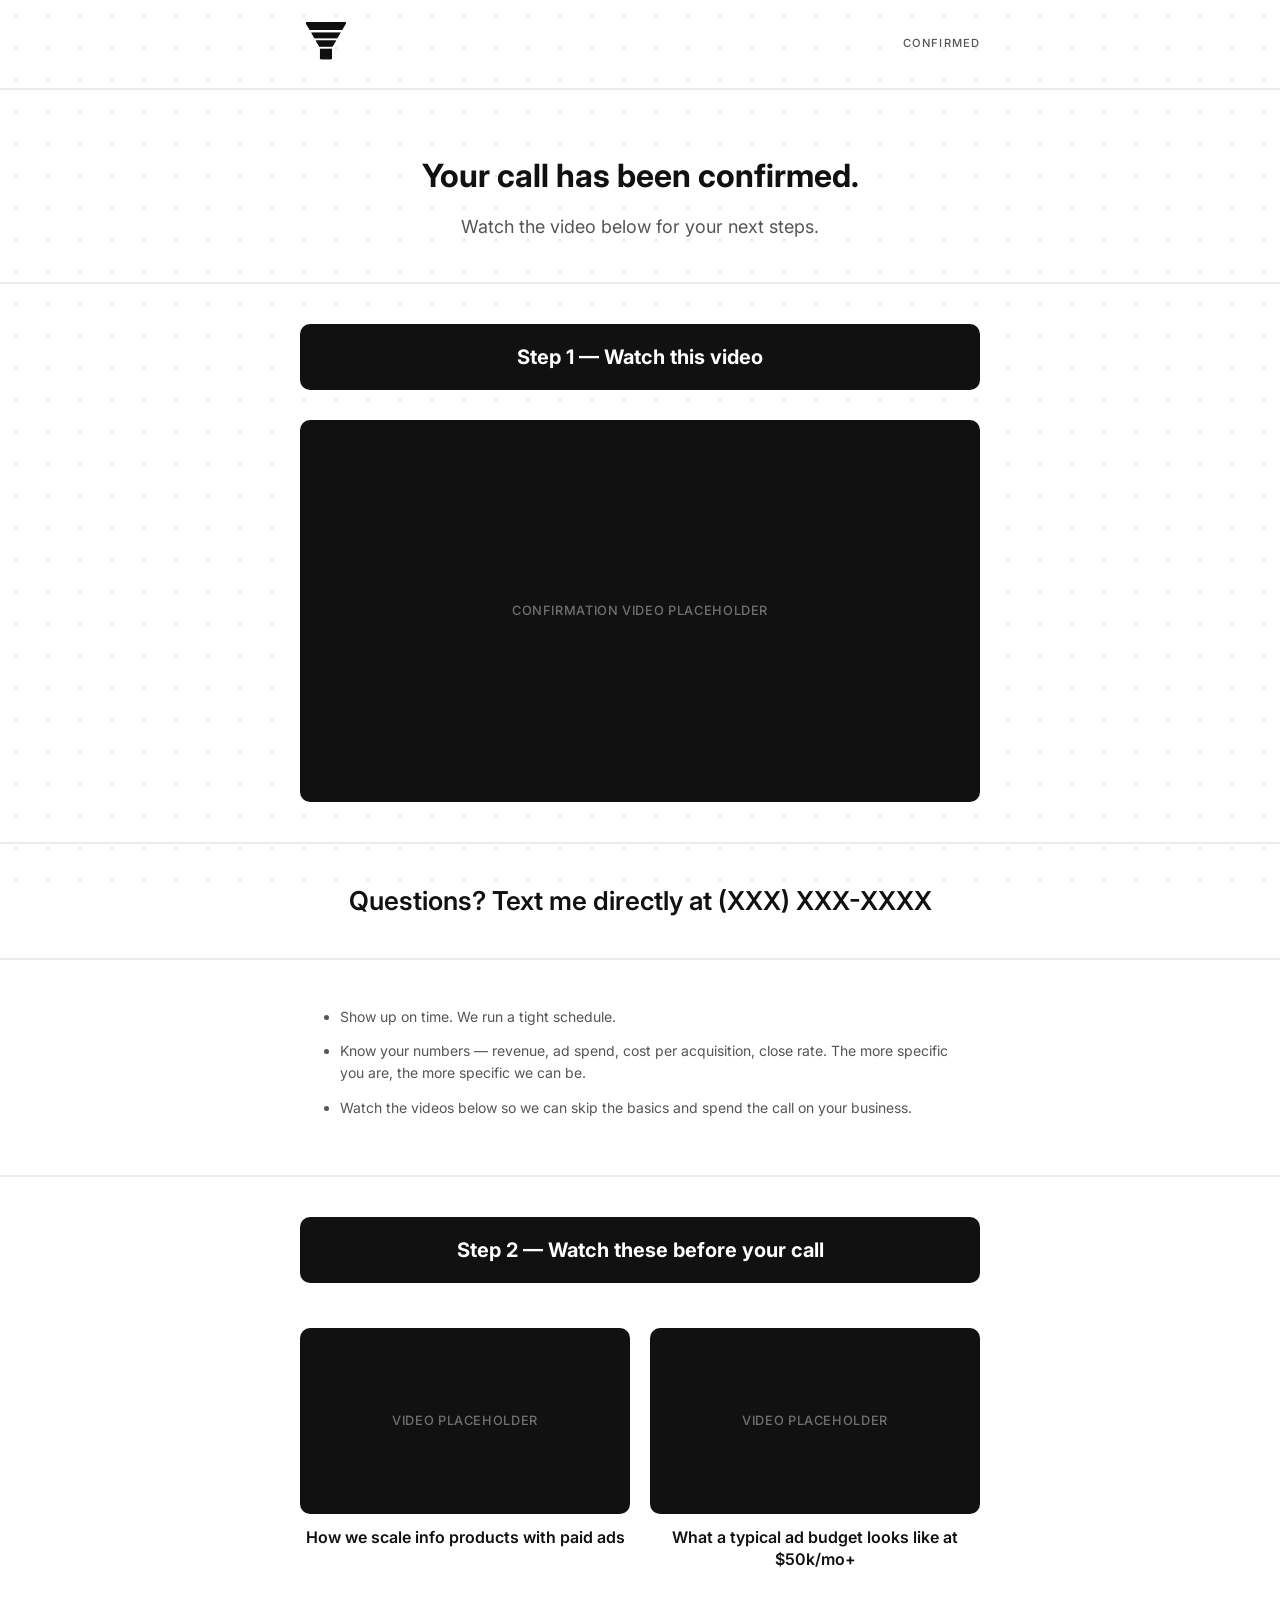
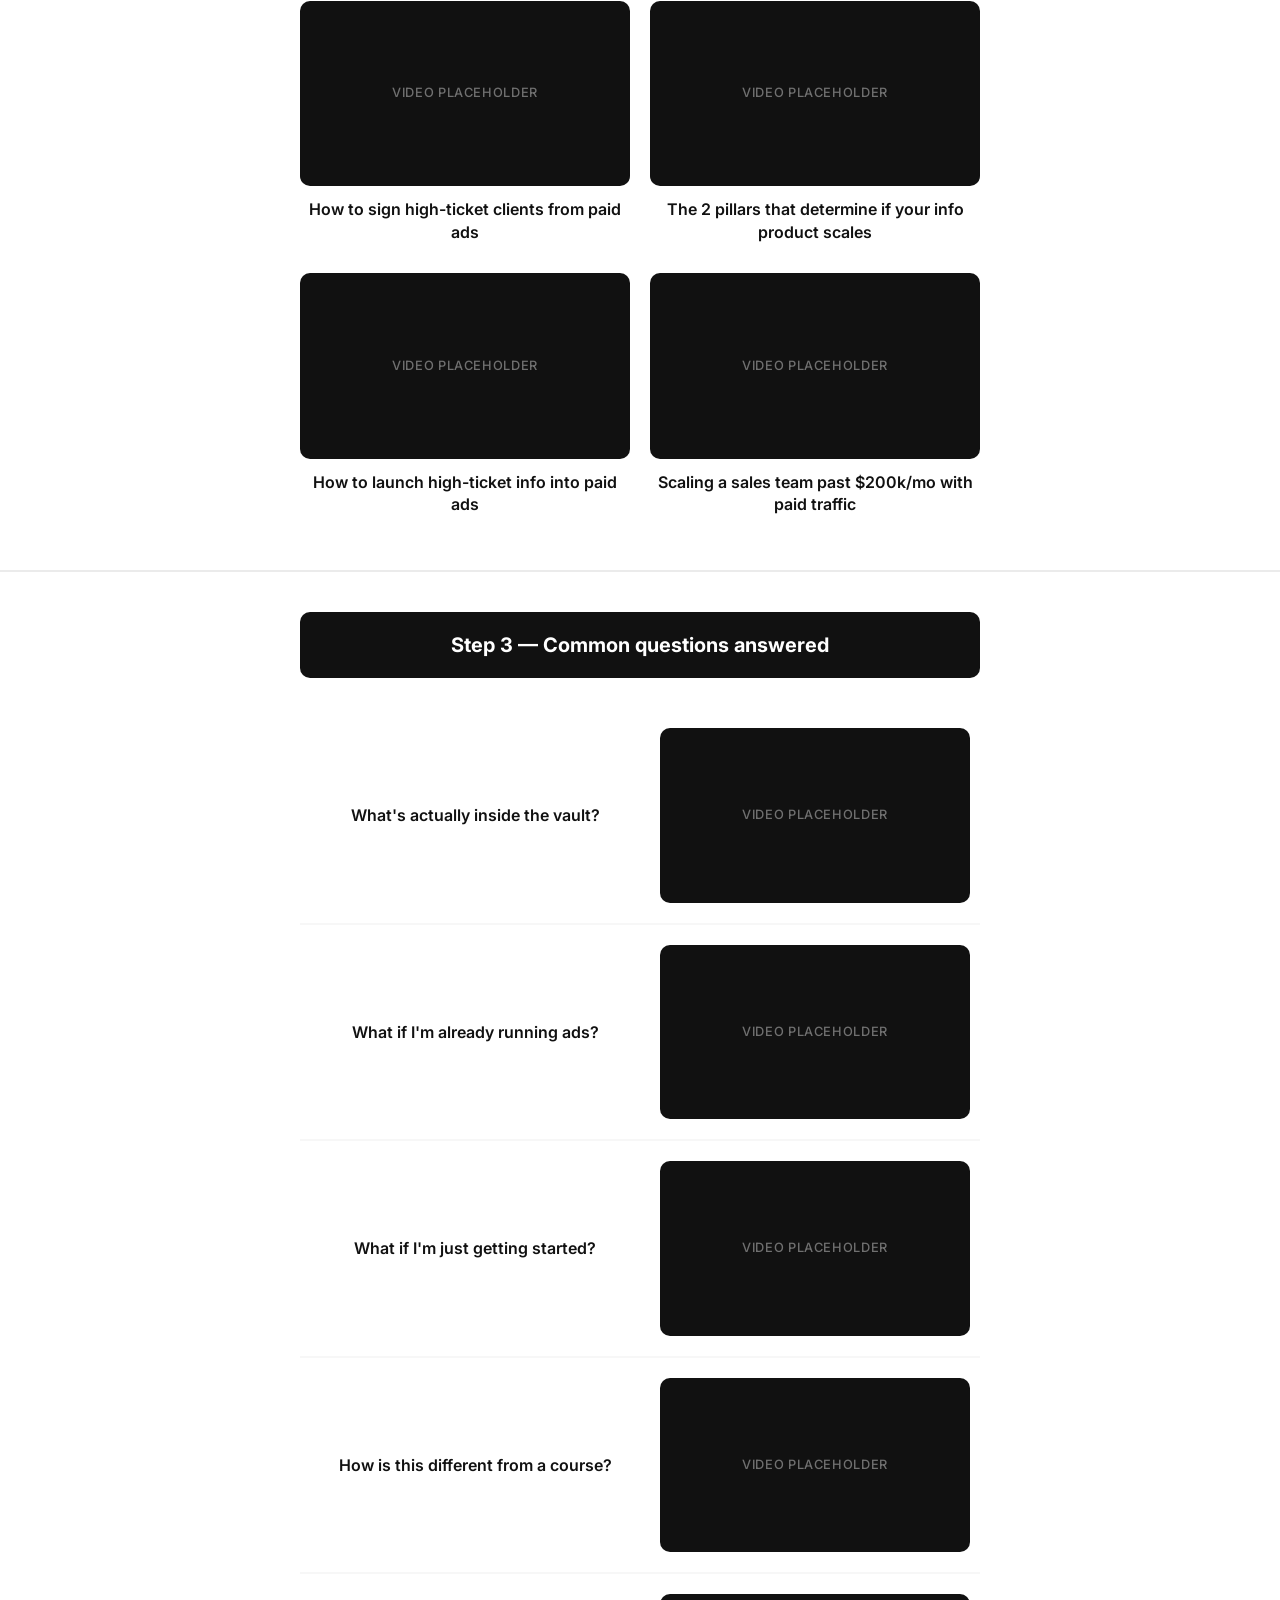
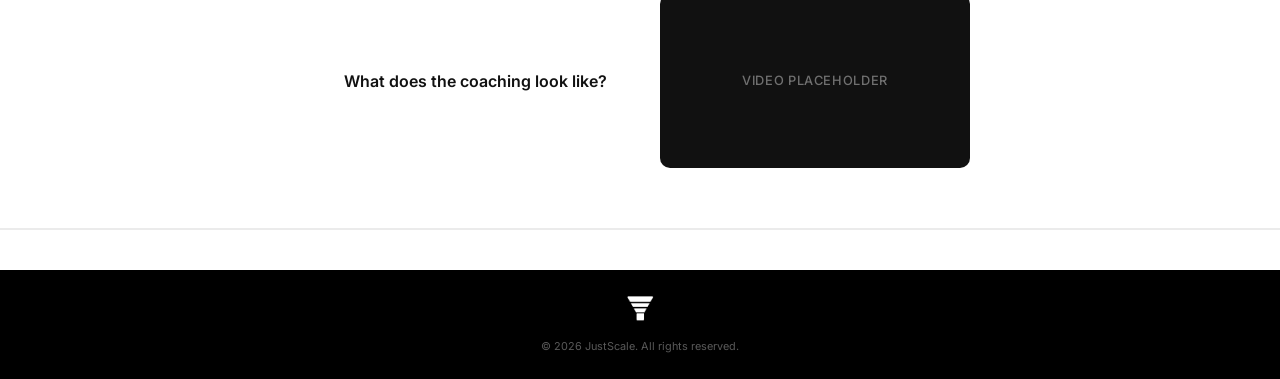
==== confirm/index.html @ f4d9784a "Rebuild confirm page: standalone CSS, dot grid inline, no shared.css conflicts Co-Authored-By: Claud" ====
<!DOCTYPE html>
<html lang="en">
<head>
    <meta charset="UTF-8">
    <meta name="viewport" content="width=device-width, initial-scale=1.0">
    <title>Call Confirmed | The Vault</title>
    <meta name="description" content="Your call has been confirmed. Complete the steps below before your session.">
    <link rel="preconnect" href="https://fonts.googleapis.com">
    <link rel="preconnect" href="https://fonts.gstatic.com" crossorigin>
    <link href="https://fonts.googleapis.com/css2?family=Inter:wght@300;400;500;600;700;800&display=swap" rel="stylesheet">
    <style>
        *, *::before, *::after { margin: 0; padding: 0; box-sizing: border-box; }
        body {
            font-family: 'Inter', sans-serif;
            background: #FFFFFF;
            color: #111111;
            line-height: 1.6;
            -webkit-font-smoothing: antialiased;
        }
        a { color: #111111; text-decoration: none; }

        /* DOT GRID — same as shared.css */
        .bg-dots {
            position: fixed;
            inset: 0;
            z-index: 0;
            pointer-events: none;
            background-image: radial-gradient(circle, rgba(0,0,0,0.12) 1.2px, transparent 1.2px);
            background-size: 32px 32px;
            opacity: 1;
        }

        .page-content { position: relative; z-index: 1; }
        .container { max-width: 720px; margin: 0 auto; padding: 0 20px; }

        /* NAV */
        .confirm-nav { padding: 18px 0; border-bottom: 2px solid rgba(0,0,0,0.08); }
        .confirm-nav .container { display: flex; align-items: center; justify-content: space-between; }
        .confirm-nav img { height: 44px; width: auto; }
        .confirm-nav .nav-label { font-size: 0.7rem; font-weight: 500; letter-spacing: 0.1em; text-transform: uppercase; color: #555555; }

        /* HERO */
        .confirm-hero {
            text-align: center;
            padding: 60px 0 40px;
            border-bottom: 2px solid rgba(0,0,0,0.08);
        }
        .confirm-hero h1 {
            font-size: clamp(24px, 5vw, 32px);
            font-weight: 700;
            margin-bottom: 12px;
        }
        .confirm-hero p {
            font-size: clamp(14px, 2.5vw, 18px);
            color: #555555;
            max-width: 600px;
            margin: 0 auto;
        }

        /* STEP HEADING */
        .step-heading {
            background: #111111;
            color: #FFFFFF;
            border-radius: 10px;
            padding: 20px;
            text-align: center;
            margin-bottom: 30px;
        }
        .step-heading h2 {
            font-size: clamp(16px, 3vw, 20px);
            font-weight: 700;
            line-height: 1.3;
            color: #FFFFFF;
        }

        /* SECTION */
        .confirm-section { padding: 40px 0; border-bottom: 2px solid rgba(0,0,0,0.08); }

        /* VIDEO PLACEHOLDER */
        .video-placeholder {
            position: relative;
            width: 100%;
            aspect-ratio: 16/9;
            background: #111;
            border-radius: 10px;
            overflow: hidden;
            display: flex;
            align-items: center;
            justify-content: center;
        }
        .video-placeholder span {
            color: rgba(255,255,255,0.4);
            font-size: 0.8rem;
            font-weight: 500;
            letter-spacing: 0.05em;
        }

        /* PHONE CTA */
        .phone-cta {
            text-align: center;
            padding: 36px 0;
            border-bottom: 2px solid rgba(0,0,0,0.08);
        }
        .phone-cta p {
            font-size: clamp(18px, 4vw, 26px);
            font-weight: 600;
        }

        /* BULLET LIST */
        .prep-list {
            list-style: disc;
            margin-left: 20px;
            padding: 0 20px 10px;
        }
        .prep-list li {
            font-size: 14px;
            color: #555555;
            padding: 6px 0;
            line-height: 1.6;
        }

        /* TWO COLUMN VIDEOS */
        .two-col {
            display: flex;
            gap: 20px;
            padding: 15px 0;
        }
        .two-col .col { flex: 1; }
        .two-col .col h3 {
            font-size: clamp(13px, 2.2vw, 16px);
            font-weight: 600;
            text-align: center;
            margin-top: 12px;
            line-height: 1.4;
        }

        /* FAQ ROW */
        .faq-row {
            display: flex;
            align-items: center;
            padding: 20px 0;
            border-bottom: 2px solid rgba(0,0,0,0.03);
        }
        .faq-row:last-child { border-bottom: none; }
        .faq-row .faq-title { flex: 1; padding: 0 20px; }
        .faq-row .faq-title h3 {
            font-size: clamp(13px, 2.2vw, 16px);
            font-weight: 600;
            line-height: 1.4;
            text-align: center;
        }
        .faq-row .faq-video { flex: 1; padding: 0 10px; }

        /* FOOTER */
        .confirm-footer {
            background: #000000;
            padding: 24px 0;
            text-align: center;
            margin-top: 40px;
        }
        .confirm-footer img { height: 28px; width: auto; margin-bottom: 8px; }
        .confirm-footer p { font-size: 0.68rem; color: rgba(255,255,255,0.35); }

        @media (max-width: 768px) {
            .faq-row { flex-direction: column; }
            .faq-row .faq-title { margin-bottom: 12px; padding: 0; }
            .faq-row .faq-video { padding: 0; width: 100%; }
        }
        @media (max-width: 600px) {
            .container { padding: 0 16px; }
            .confirm-hero { padding: 40px 0 30px; }
            .confirm-section { padding: 32px 0; }
            .two-col { flex-direction: column; }
            .two-col .col { margin-bottom: 24px; }
        }
    </style>
</head>
<body>

<div class="bg-dots"></div>
<div class="page-content">

    <nav class="confirm-nav">
        <div class="container">
            <a href="../"><img src="../logo.png" alt="JustScale"></a>
            <span class="nav-label">Confirmed</span>
        </div>
    </nav>

    <div class="confirm-hero">
        <div class="container">
            <h1>Your call has been confirmed.</h1>
            <p>Watch the video below for your next steps.</p>
        </div>
    </div>

    <div class="confirm-section">
        <div class="container">
            <div class="step-heading">
                <h2>Step 1 — Watch this video</h2>
            </div>
            <div class="video-placeholder">
                <span>CONFIRMATION VIDEO PLACEHOLDER</span>
            </div>
        </div>
    </div>

    <div class="phone-cta">
        <div class="container">
            <p>Questions? Text me directly at <a href="tel:+1XXXXXXXXXX">(XXX) XXX-XXXX</a></p>
        </div>
    </div>

    <div class="confirm-section">
        <div class="container">
            <ul class="prep-list">
                <li>Show up on time. We run a tight schedule.</li>
                <li>Know your numbers — revenue, ad spend, cost per acquisition, close rate. The more specific you are, the more specific we can be.</li>
                <li>Watch the videos below so we can skip the basics and spend the call on your business.</li>
            </ul>
        </div>
    </div>

    <div class="confirm-section">
        <div class="container">
            <div class="step-heading">
                <h2>Step 2 — Watch these before your call</h2>
            </div>

            <div class="two-col">
                <div class="col">
                    <div class="video-placeholder"><span>VIDEO PLACEHOLDER</span></div>
                    <h3>How we scale info products with paid ads</h3>
                </div>
                <div class="col">
                    <div class="video-placeholder"><span>VIDEO PLACEHOLDER</span></div>
                    <h3>What a typical ad budget looks like at $50k/mo+</h3>
                </div>
            </div>

            <div class="two-col">
                <div class="col">
                    <div class="video-placeholder"><span>VIDEO PLACEHOLDER</span></div>
                    <h3>How to sign high-ticket clients from paid ads</h3>
                </div>
                <div class="col">
                    <div class="video-placeholder"><span>VIDEO PLACEHOLDER</span></div>
                    <h3>The 2 pillars that determine if your info product scales</h3>
                </div>
            </div>

            <div class="two-col">
                <div class="col">
                    <div class="video-placeholder"><span>VIDEO PLACEHOLDER</span></div>
                    <h3>How to launch high-ticket info into paid ads</h3>
                </div>
                <div class="col">
                    <div class="video-placeholder"><span>VIDEO PLACEHOLDER</span></div>
                    <h3>Scaling a sales team past $200k/mo with paid traffic</h3>
                </div>
            </div>
        </div>
    </div>

    <div class="confirm-section">
        <div class="container">
            <div class="step-heading">
                <h2>Step 3 — Common questions answered</h2>
            </div>

            <div class="faq-row">
                <div class="faq-title"><h3>What's actually inside the vault?</h3></div>
                <div class="faq-video">
                    <div class="video-placeholder"><span>VIDEO PLACEHOLDER</span></div>
                </div>
            </div>

            <div class="faq-row">
                <div class="faq-title"><h3>What if I'm already running ads?</h3></div>
                <div class="faq-video">
                    <div class="video-placeholder"><span>VIDEO PLACEHOLDER</span></div>
                </div>
            </div>

            <div class="faq-row">
                <div class="faq-title"><h3>What if I'm just getting started?</h3></div>
                <div class="faq-video">
                    <div class="video-placeholder"><span>VIDEO PLACEHOLDER</span></div>
                </div>
            </div>

            <div class="faq-row">
                <div class="faq-title"><h3>How is this different from a course?</h3></div>
                <div class="faq-video">
                    <div class="video-placeholder"><span>VIDEO PLACEHOLDER</span></div>
                </div>
            </div>

            <div class="faq-row">
                <div class="faq-title"><h3>What does the coaching look like?</h3></div>
                <div class="faq-video">
                    <div class="video-placeholder"><span>VIDEO PLACEHOLDER</span></div>
                </div>
            </div>

        </div>
    </div>

    <div class="confirm-footer">
        <img src="../logo-white.png" alt="JustScale">
        <p>&copy; 2026 JustScale. All rights reserved.</p>
    </div>

</div>

</body>
</html>
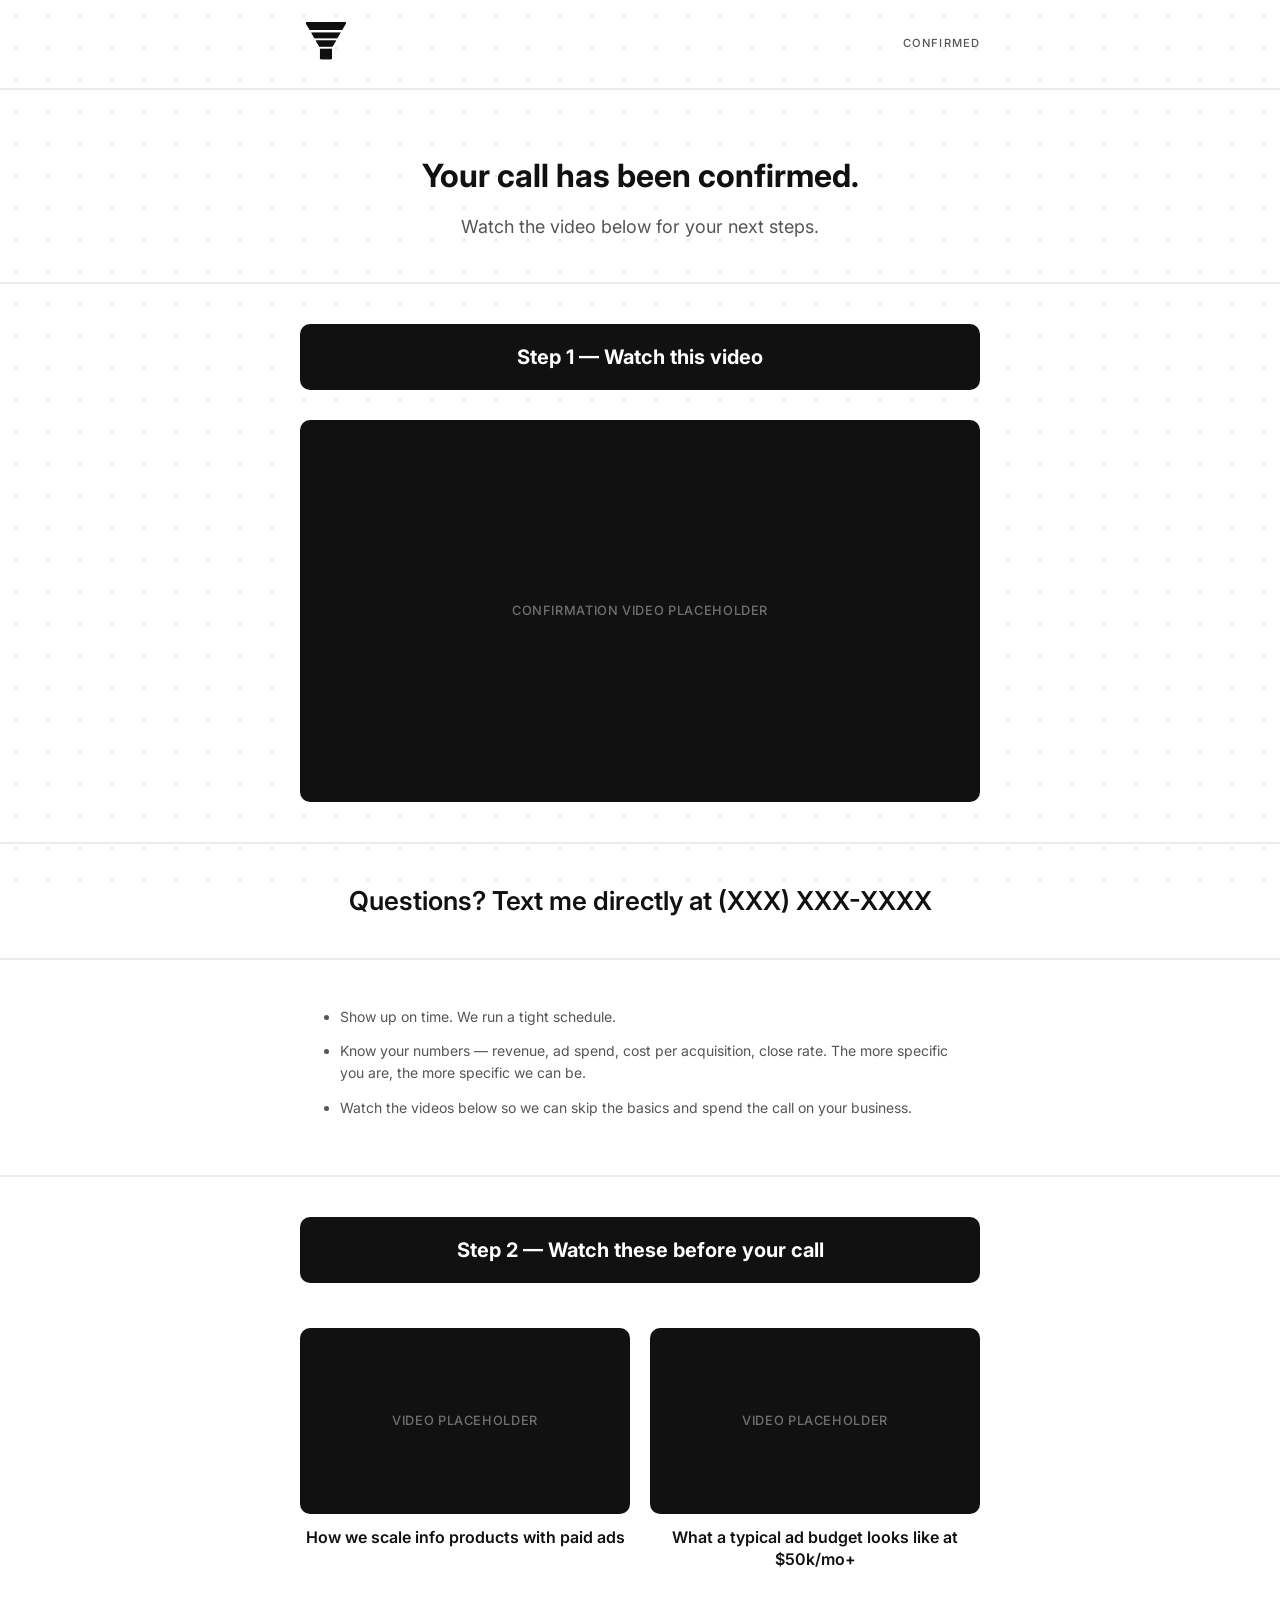
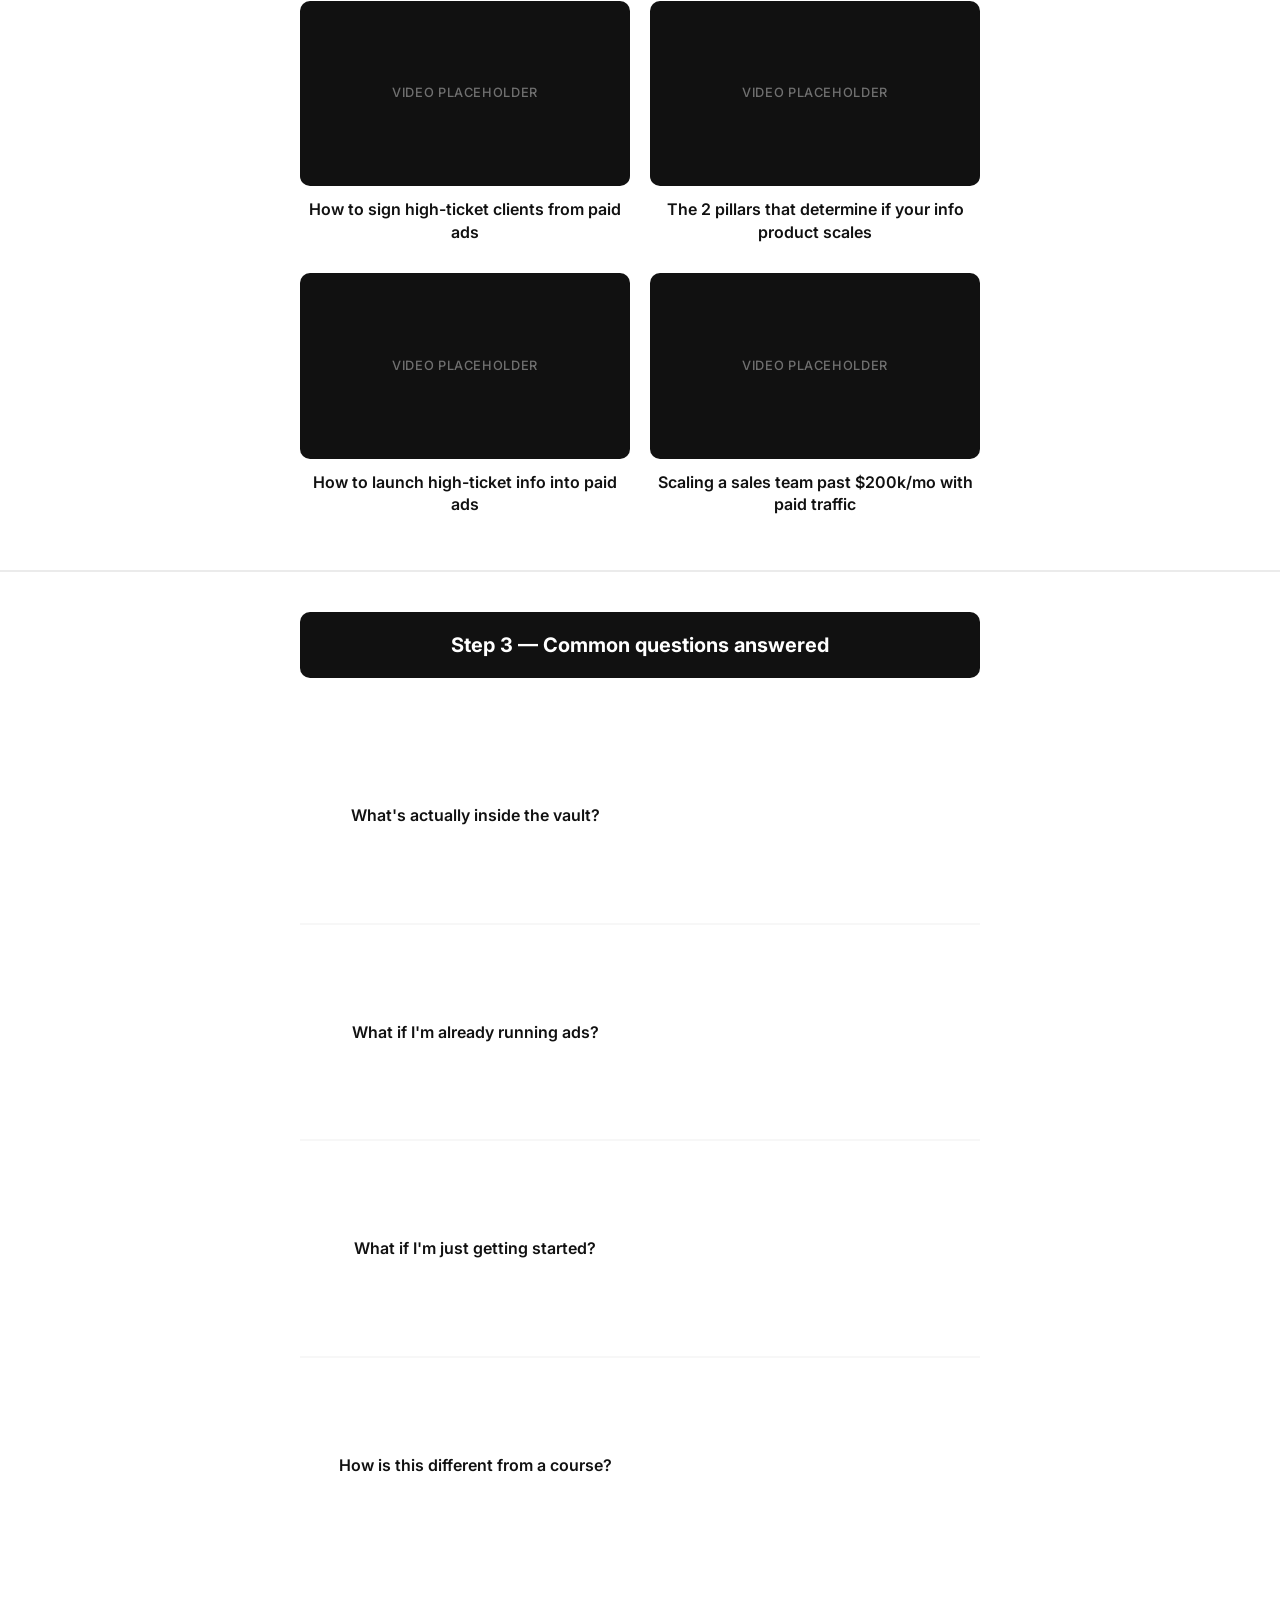
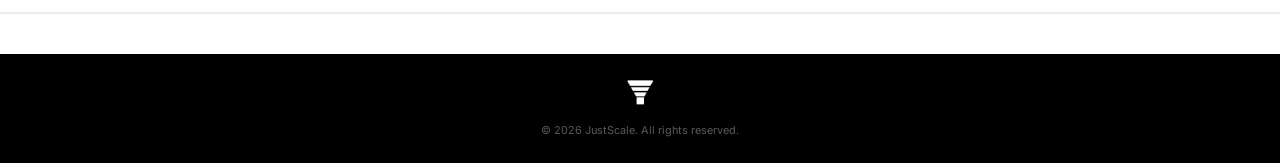
==== commit 59cf5bb1: "Embed Wistia VSLs: main Vault VSL + 4 confirm page FAQ videos Co-Authored-By: Claude Opus 4.6 (1M co" ====
--- a/confirm/index.html
+++ b/confirm/index.html
@@ -271,35 +271,40 @@
             <div class="faq-row">
                 <div class="faq-title"><h3>What's actually inside the vault?</h3></div>
                 <div class="faq-video">
-                    <div class="video-placeholder"><span>VIDEO PLACEHOLDER</span></div>
+                    <script src="https://fast.wistia.com/player.js" async></script>
+                    <script src="https://fast.wistia.com/embed/6dvu83asyw.js" async type="module"></script>
+                    <style>wistia-player[media-id='6dvu83asyw']:not(:defined) { background: center / contain no-repeat url('https://fast.wistia.com/embed/medias/6dvu83asyw/swatch'); display: block; filter: blur(5px); padding-top:56.25%; }</style>
+                    <wistia-player media-id="6dvu83asyw" aspect="1.7777777777777777"></wistia-player>
                 </div>
             </div>
 
             <div class="faq-row">
                 <div class="faq-title"><h3>What if I'm already running ads?</h3></div>
                 <div class="faq-video">
-                    <div class="video-placeholder"><span>VIDEO PLACEHOLDER</span></div>
+                    <script src="https://fast.wistia.com/player.js" async></script>
+                    <script src="https://fast.wistia.com/embed/iuivr4zgzi.js" async type="module"></script>
+                    <style>wistia-player[media-id='iuivr4zgzi']:not(:defined) { background: center / contain no-repeat url('https://fast.wistia.com/embed/medias/iuivr4zgzi/swatch'); display: block; filter: blur(5px); padding-top:56.25%; }</style>
+                    <wistia-player media-id="iuivr4zgzi" aspect="1.7777777777777777"></wistia-player>
                 </div>
             </div>
 
             <div class="faq-row">
                 <div class="faq-title"><h3>What if I'm just getting started?</h3></div>
                 <div class="faq-video">
-                    <div class="video-placeholder"><span>VIDEO PLACEHOLDER</span></div>
+                    <script src="https://fast.wistia.com/player.js" async></script>
+                    <script src="https://fast.wistia.com/embed/ecm53vi3m6.js" async type="module"></script>
+                    <style>wistia-player[media-id='ecm53vi3m6']:not(:defined) { background: center / contain no-repeat url('https://fast.wistia.com/embed/medias/ecm53vi3m6/swatch'); display: block; filter: blur(5px); padding-top:56.25%; }</style>
+                    <wistia-player media-id="ecm53vi3m6" aspect="1.7777777777777777"></wistia-player>
                 </div>
             </div>
 
             <div class="faq-row">
                 <div class="faq-title"><h3>How is this different from a course?</h3></div>
                 <div class="faq-video">
-                    <div class="video-placeholder"><span>VIDEO PLACEHOLDER</span></div>
-                </div>
-            </div>
-
-            <div class="faq-row">
-                <div class="faq-title"><h3>What does the coaching look like?</h3></div>
-                <div class="faq-video">
-                    <div class="video-placeholder"><span>VIDEO PLACEHOLDER</span></div>
+                    <script src="https://fast.wistia.com/player.js" async></script>
+                    <script src="https://fast.wistia.com/embed/ck4u14peu3.js" async type="module"></script>
+                    <style>wistia-player[media-id='ck4u14peu3']:not(:defined) { background: center / contain no-repeat url('https://fast.wistia.com/embed/medias/ck4u14peu3/swatch'); display: block; filter: blur(5px); padding-top:56.25%; }</style>
+                    <wistia-player media-id="ck4u14peu3" aspect="1.7777777777777777"></wistia-player>
                 </div>
             </div>
 
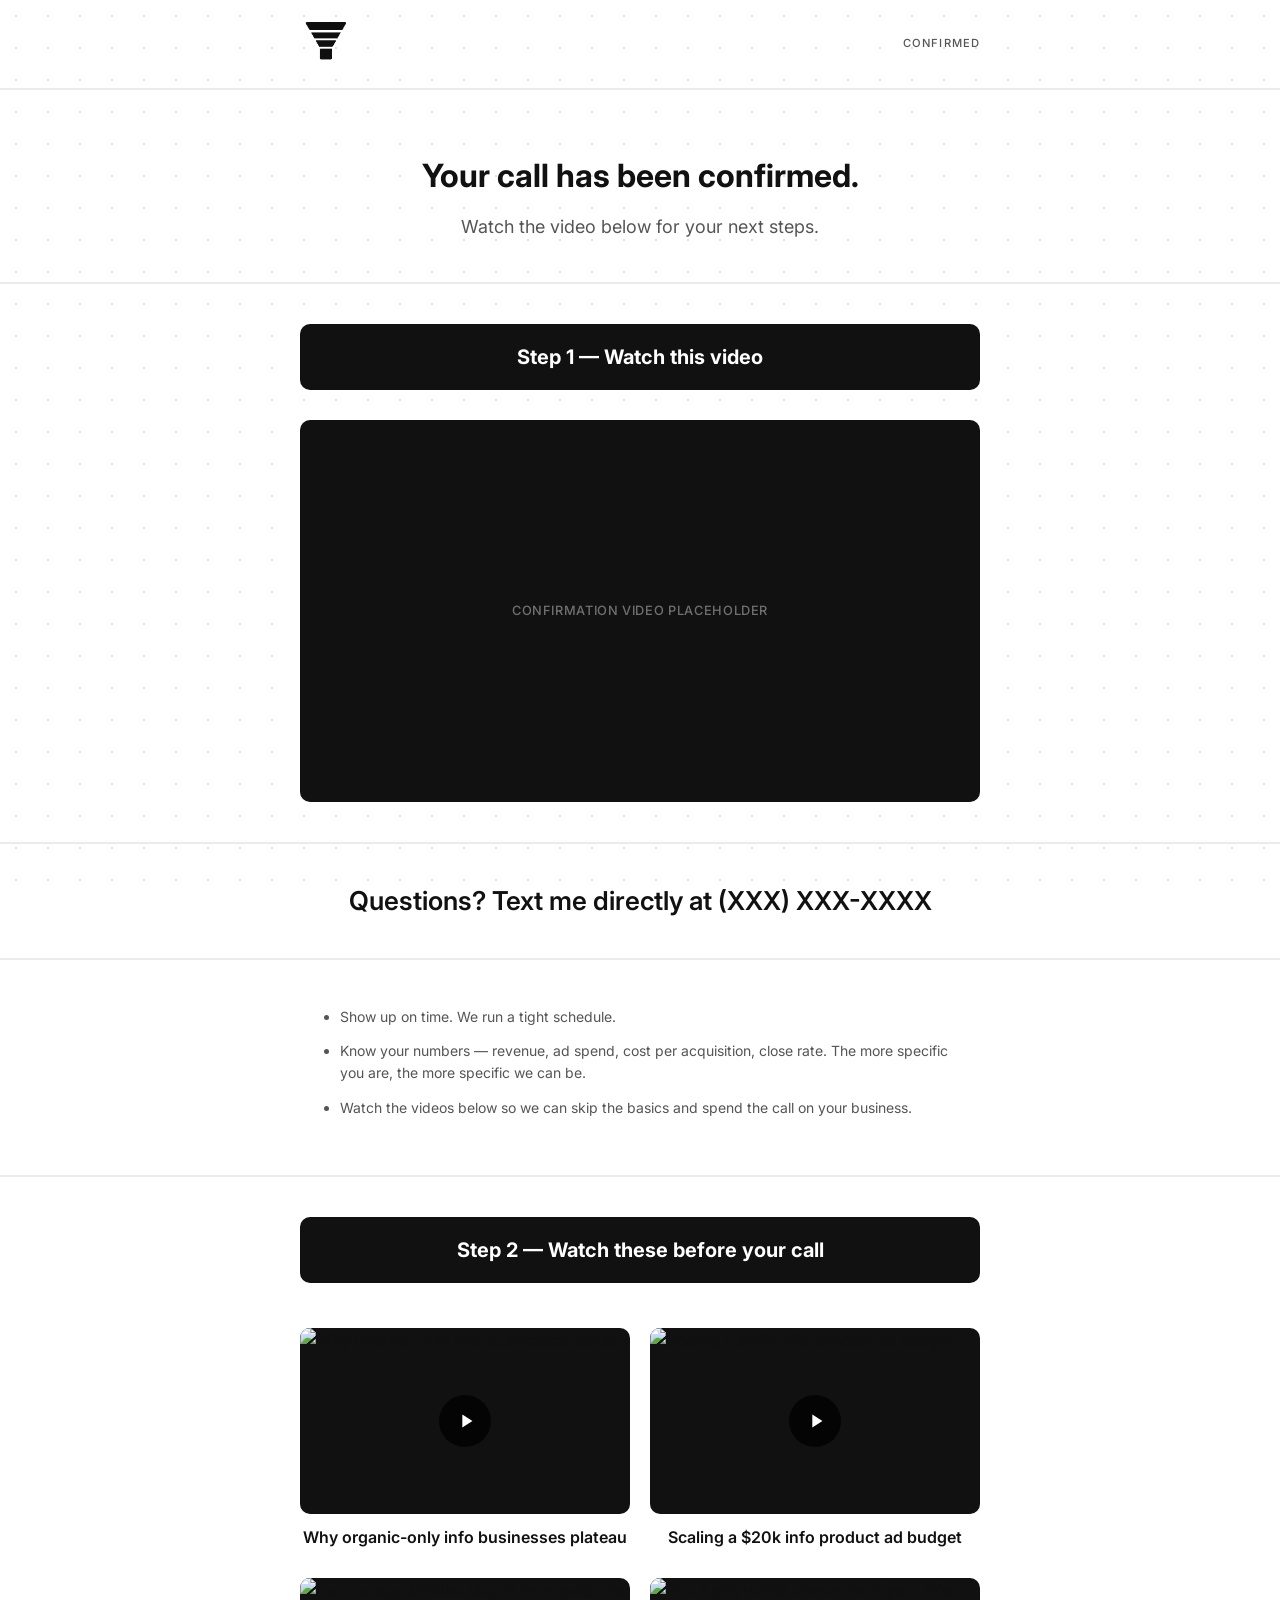
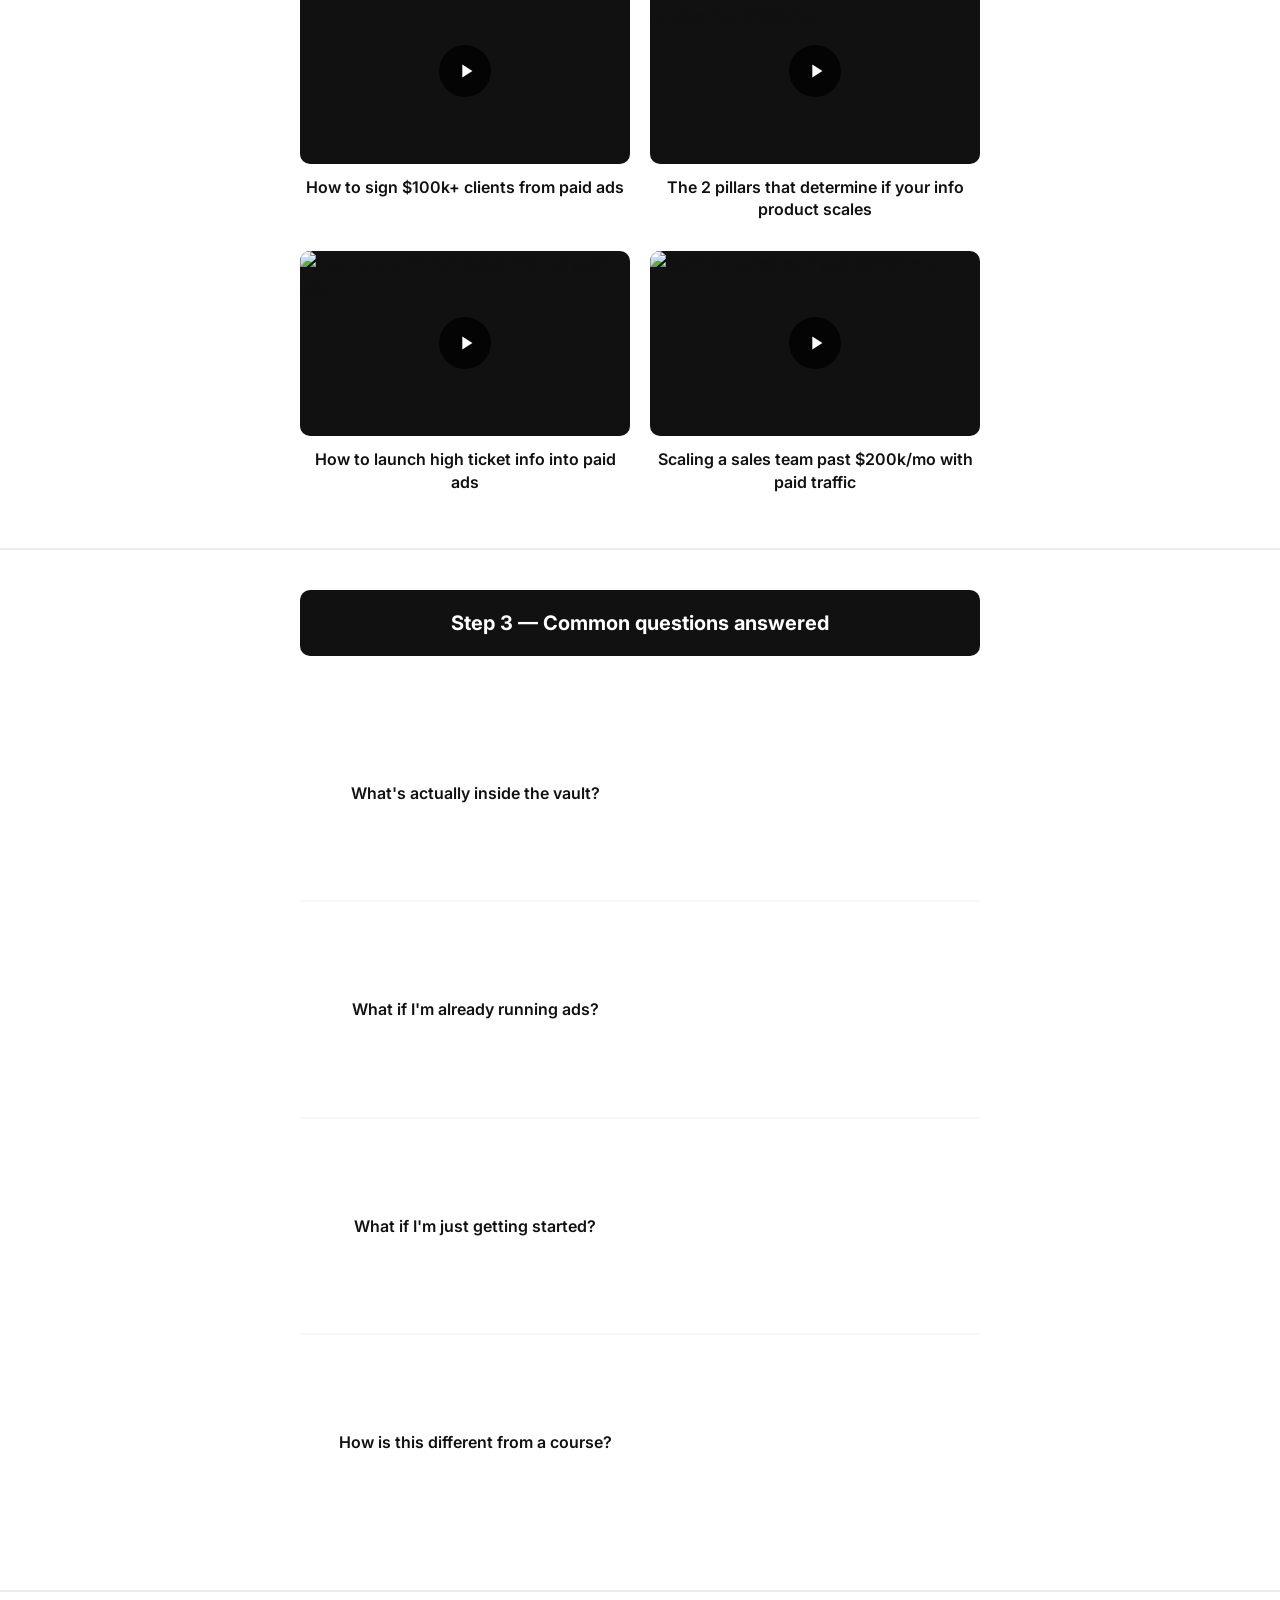
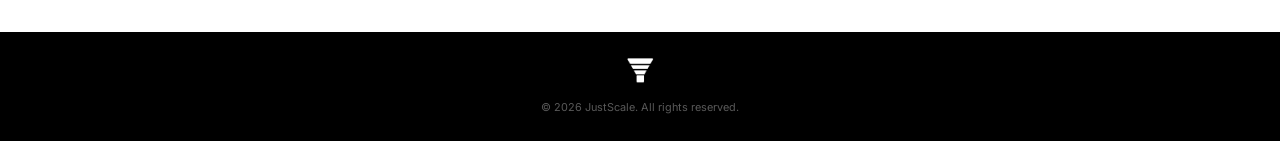
==== commit 63552865: "Link YouTube videos to Step 2 breakout section with thumbnails Co-Authored-By: Claude Opus 4.6 (1M c" ====
--- a/confirm/index.html
+++ b/confirm/index.html
@@ -126,6 +126,40 @@
             padding: 15px 0;
         }
         .two-col .col { flex: 1; }
+        .yt-link { text-decoration: none; color: inherit; display: block; }
+        .yt-link .yt-thumb {
+            position: relative;
+            width: 100%;
+            aspect-ratio: 16/9;
+            border-radius: 10px;
+            overflow: hidden;
+            background: #111;
+            transition: transform 0.2s;
+        }
+        .yt-link:hover .yt-thumb { transform: translateY(-2px); }
+        .yt-link .yt-thumb img {
+            width: 100%;
+            height: 100%;
+            object-fit: cover;
+            display: block;
+        }
+        .yt-link .yt-thumb .yt-play {
+            position: absolute;
+            top: 50%; left: 50%;
+            transform: translate(-50%, -50%);
+            width: 52px; height: 52px;
+            background: rgba(0,0,0,0.75);
+            border-radius: 50%;
+            display: flex;
+            align-items: center;
+            justify-content: center;
+            transition: background 0.2s;
+        }
+        .yt-link:hover .yt-thumb .yt-play { background: rgba(0,0,0,0.9); }
+        .yt-link .yt-thumb .yt-play svg {
+            width: 22px; height: 22px;
+            margin-left: 2px;
+        }
         .two-col .col h3 {
             font-size: clamp(13px, 2.2vw, 16px);
             font-weight: 600;
@@ -228,36 +262,36 @@
             </div>
 
             <div class="two-col">
-                <div class="col">
-                    <div class="video-placeholder"><span>VIDEO PLACEHOLDER</span></div>
-                    <h3>How we scale info products with paid ads</h3>
-                </div>
-                <div class="col">
-                    <div class="video-placeholder"><span>VIDEO PLACEHOLDER</span></div>
-                    <h3>What a typical ad budget looks like at $50k/mo+</h3>
-                </div>
+                <a class="col yt-link" href="https://www.youtube.com/watch?v=KcMIIO9O5HM" target="_blank" rel="noopener">
+                    <div class="yt-thumb"><img src="https://i.ytimg.com/vi/KcMIIO9O5HM/hqdefault.jpg" alt="Why organic-only info businesses plateau" loading="lazy"><div class="yt-play"><svg viewBox="0 0 24 24" fill="#fff"><polygon points="8,5 19,12 8,19"/></svg></div></div>
+                    <h3>Why organic-only info businesses plateau</h3>
+                </a>
+                <a class="col yt-link" href="https://www.youtube.com/watch?v=O6GwzHxYfo8" target="_blank" rel="noopener">
+                    <div class="yt-thumb"><img src="https://i.ytimg.com/vi/O6GwzHxYfo8/hqdefault.jpg" alt="Scaling a $20k info product ad budget" loading="lazy"><div class="yt-play"><svg viewBox="0 0 24 24" fill="#fff"><polygon points="8,5 19,12 8,19"/></svg></div></div>
+                    <h3>Scaling a $20k info product ad budget</h3>
+                </a>
             </div>
 
             <div class="two-col">
-                <div class="col">
-                    <div class="video-placeholder"><span>VIDEO PLACEHOLDER</span></div>
-                    <h3>How to sign high-ticket clients from paid ads</h3>
-                </div>
-                <div class="col">
-                    <div class="video-placeholder"><span>VIDEO PLACEHOLDER</span></div>
+                <a class="col yt-link" href="https://www.youtube.com/watch?v=5igCd2sZAu8" target="_blank" rel="noopener">
+                    <div class="yt-thumb"><img src="https://i.ytimg.com/vi/5igCd2sZAu8/hqdefault.jpg" alt="How to sign $100k+ clients from paid ads" loading="lazy"><div class="yt-play"><svg viewBox="0 0 24 24" fill="#fff"><polygon points="8,5 19,12 8,19"/></svg></div></div>
+                    <h3>How to sign $100k+ clients from paid ads</h3>
+                </a>
+                <a class="col yt-link" href="https://www.youtube.com/watch?v=vrX498T-oSY" target="_blank" rel="noopener">
+                    <div class="yt-thumb"><img src="https://i.ytimg.com/vi/vrX498T-oSY/hqdefault.jpg" alt="The 2 pillars that determine if your info product hits $100k/mo" loading="lazy"><div class="yt-play"><svg viewBox="0 0 24 24" fill="#fff"><polygon points="8,5 19,12 8,19"/></svg></div></div>
                     <h3>The 2 pillars that determine if your info product scales</h3>
-                </div>
+                </a>
             </div>
 
             <div class="two-col">
-                <div class="col">
-                    <div class="video-placeholder"><span>VIDEO PLACEHOLDER</span></div>
-                    <h3>How to launch high-ticket info into paid ads</h3>
-                </div>
-                <div class="col">
-                    <div class="video-placeholder"><span>VIDEO PLACEHOLDER</span></div>
+                <a class="col yt-link" href="https://www.youtube.com/watch?v=QDNbnA-Visw" target="_blank" rel="noopener">
+                    <div class="yt-thumb"><img src="https://i.ytimg.com/vi/QDNbnA-Visw/hqdefault.jpg" alt="How to launch high ticket info into paid ads" loading="lazy"><div class="yt-play"><svg viewBox="0 0 24 24" fill="#fff"><polygon points="8,5 19,12 8,19"/></svg></div></div>
+                    <h3>How to launch high ticket info into paid ads</h3>
+                </a>
+                <a class="col yt-link" href="https://www.youtube.com/watch?v=DfXvF69p3wc" target="_blank" rel="noopener">
+                    <div class="yt-thumb"><img src="https://i.ytimg.com/vi/DfXvF69p3wc/hqdefault.jpg" alt="Scaling a sales team past $200k/mo" loading="lazy"><div class="yt-play"><svg viewBox="0 0 24 24" fill="#fff"><polygon points="8,5 19,12 8,19"/></svg></div></div>
                     <h3>Scaling a sales team past $200k/mo with paid traffic</h3>
-                </div>
+                </a>
             </div>
         </div>
     </div>
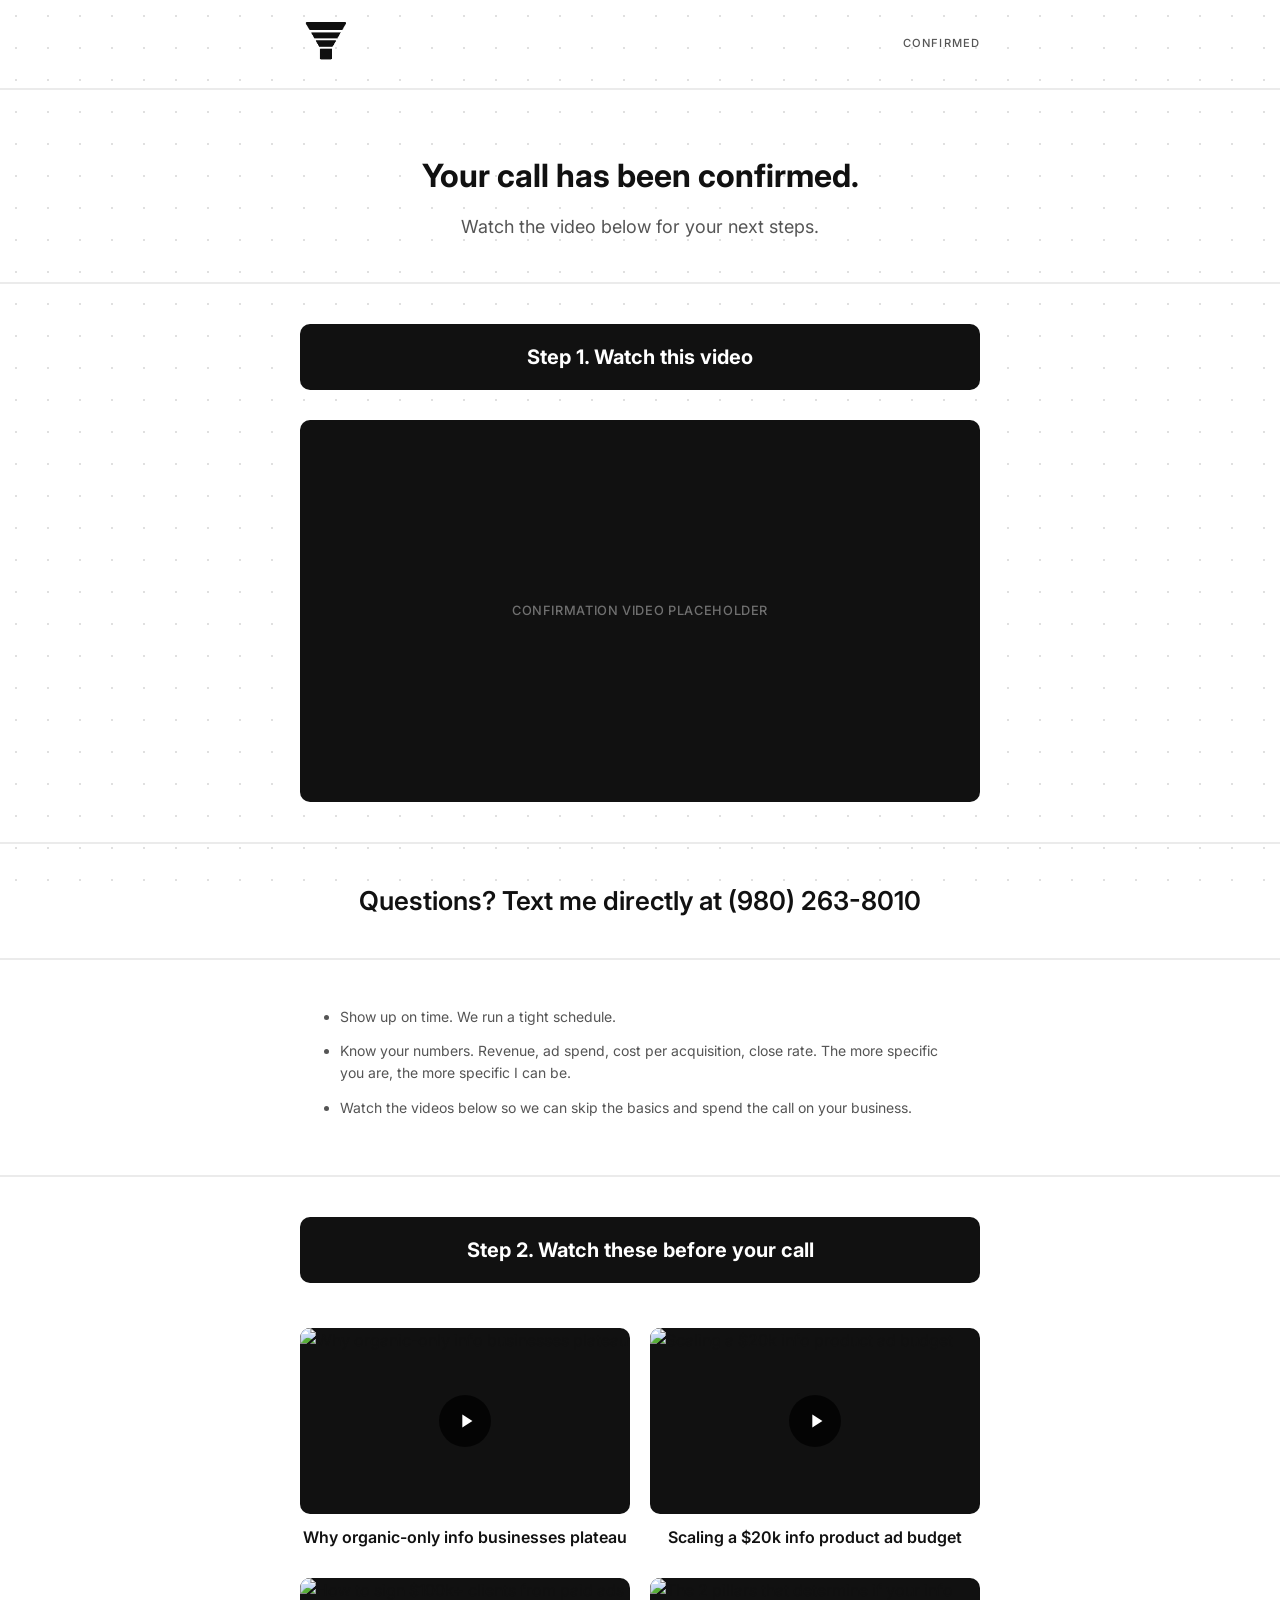
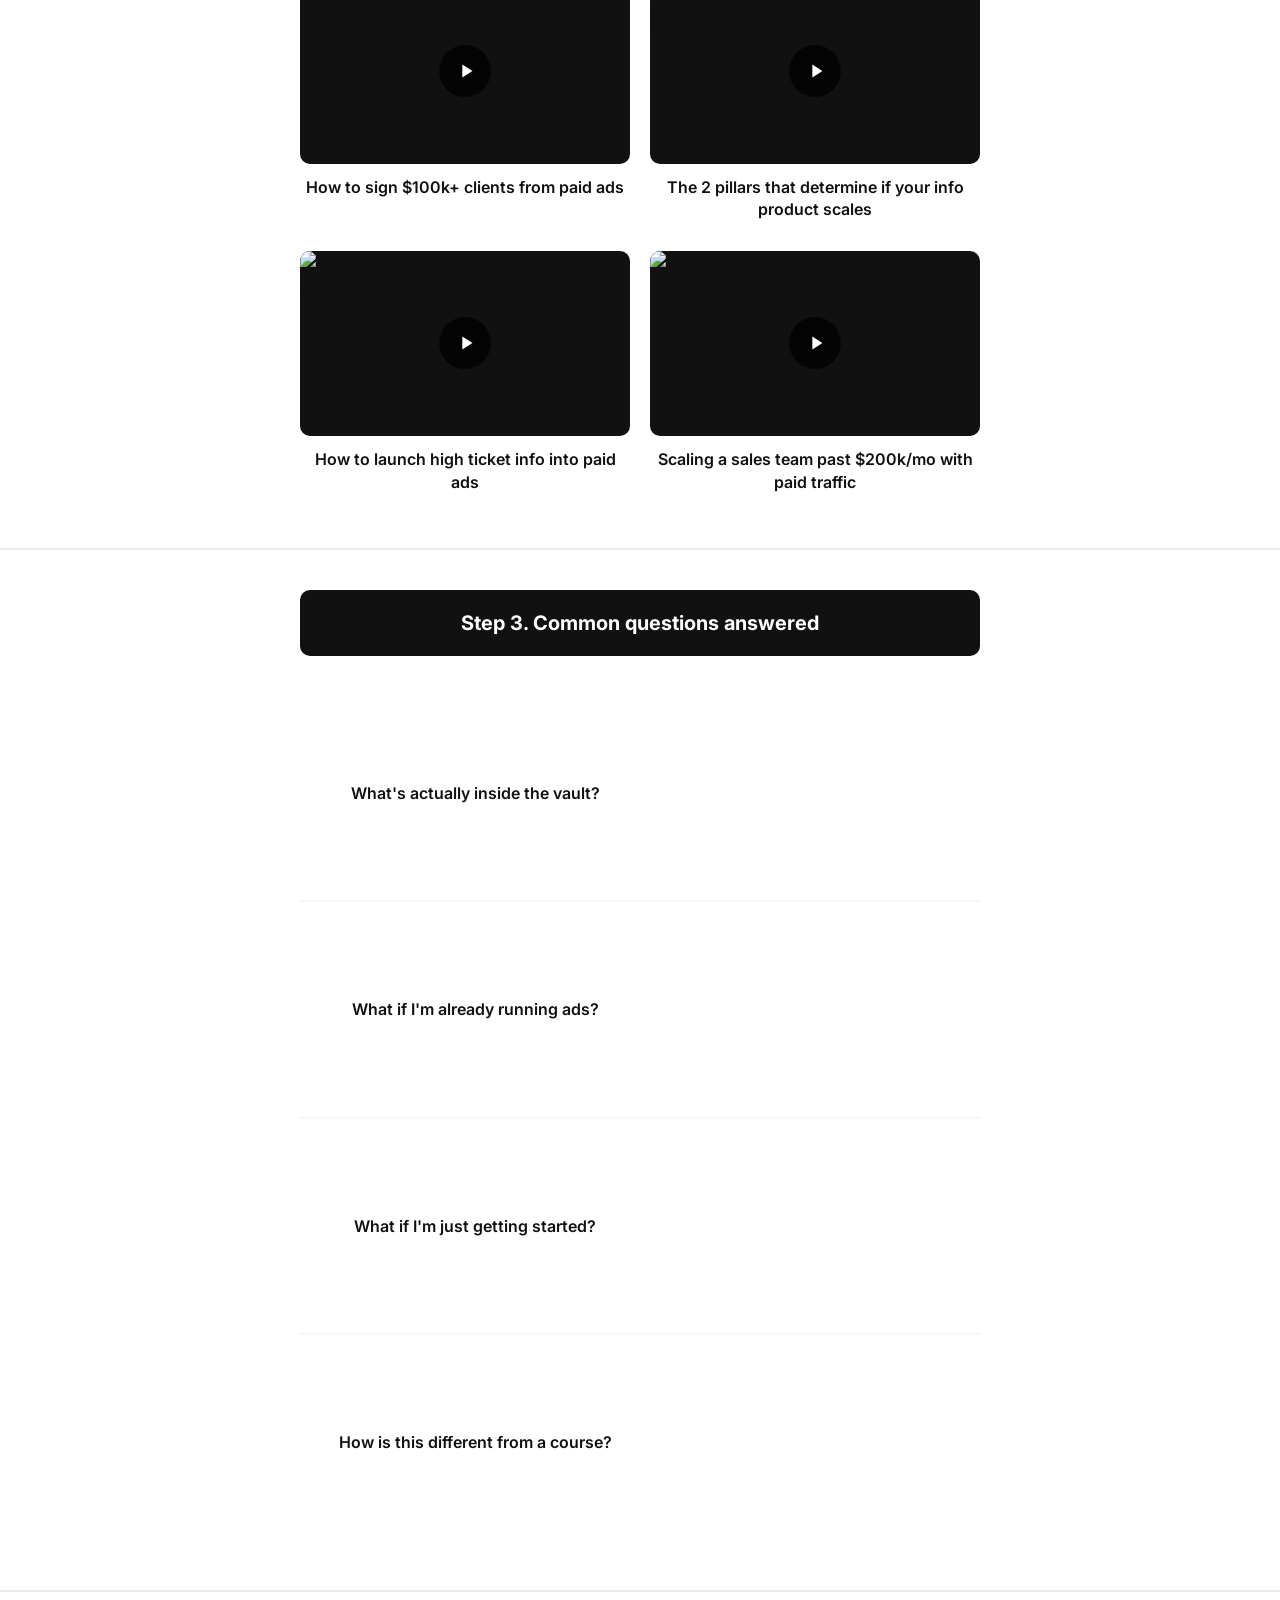
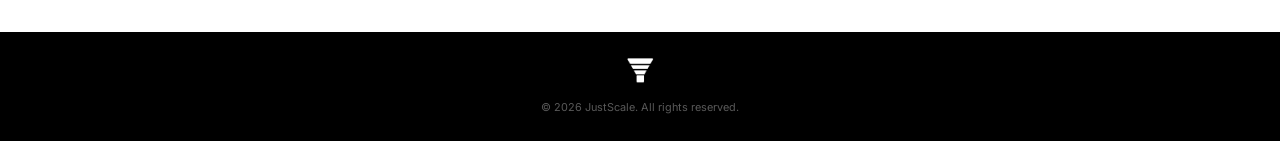
==== commit dc925f79: "Remove em dashes, add phone number to confirm page Co-Authored-By: Claude Opus 4.6 (1M context) <nor" ====
--- a/confirm/index.html
+++ b/confirm/index.html
@@ -231,7 +231,7 @@
     <div class="confirm-section">
         <div class="container">
             <div class="step-heading">
-                <h2>Step 1 — Watch this video</h2>
+                <h2>Step 1. Watch this video</h2>
             </div>
             <div class="video-placeholder">
                 <span>CONFIRMATION VIDEO PLACEHOLDER</span>
@@ -241,7 +241,7 @@
 
     <div class="phone-cta">
         <div class="container">
-            <p>Questions? Text me directly at <a href="tel:+1XXXXXXXXXX">(XXX) XXX-XXXX</a></p>
+            <p>Questions? Text me directly at <a href="tel:9802638010">(980) 263-8010</a></p>
         </div>
     </div>
 
@@ -249,7 +249,7 @@
         <div class="container">
             <ul class="prep-list">
                 <li>Show up on time. We run a tight schedule.</li>
-                <li>Know your numbers — revenue, ad spend, cost per acquisition, close rate. The more specific you are, the more specific we can be.</li>
+                <li>Know your numbers. Revenue, ad spend, cost per acquisition, close rate. The more specific you are, the more specific I can be.</li>
                 <li>Watch the videos below so we can skip the basics and spend the call on your business.</li>
             </ul>
         </div>
@@ -258,7 +258,7 @@
     <div class="confirm-section">
         <div class="container">
             <div class="step-heading">
-                <h2>Step 2 — Watch these before your call</h2>
+                <h2>Step 2. Watch these before your call</h2>
             </div>
 
             <div class="two-col">
@@ -299,7 +299,7 @@
     <div class="confirm-section">
         <div class="container">
             <div class="step-heading">
-                <h2>Step 3 — Common questions answered</h2>
+                <h2>Step 3. Common questions answered</h2>
             </div>
 
             <div class="faq-row">
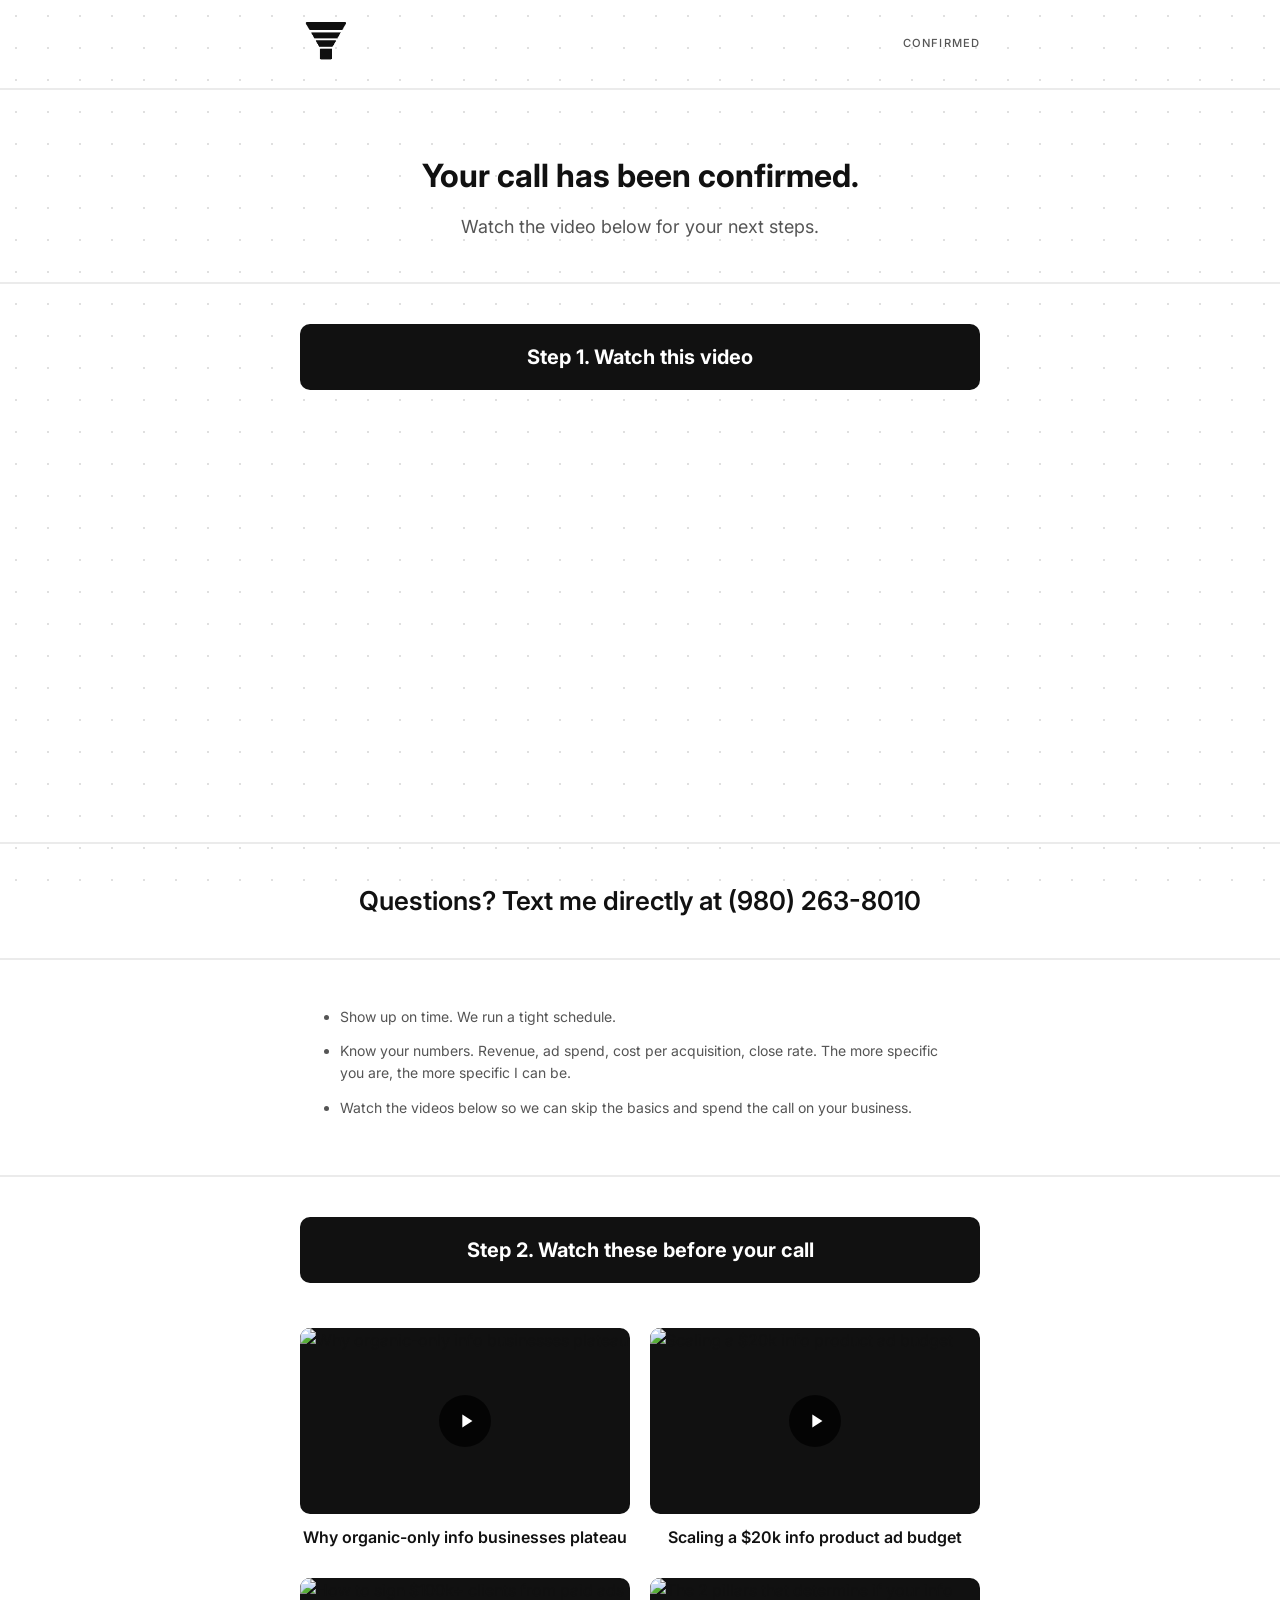
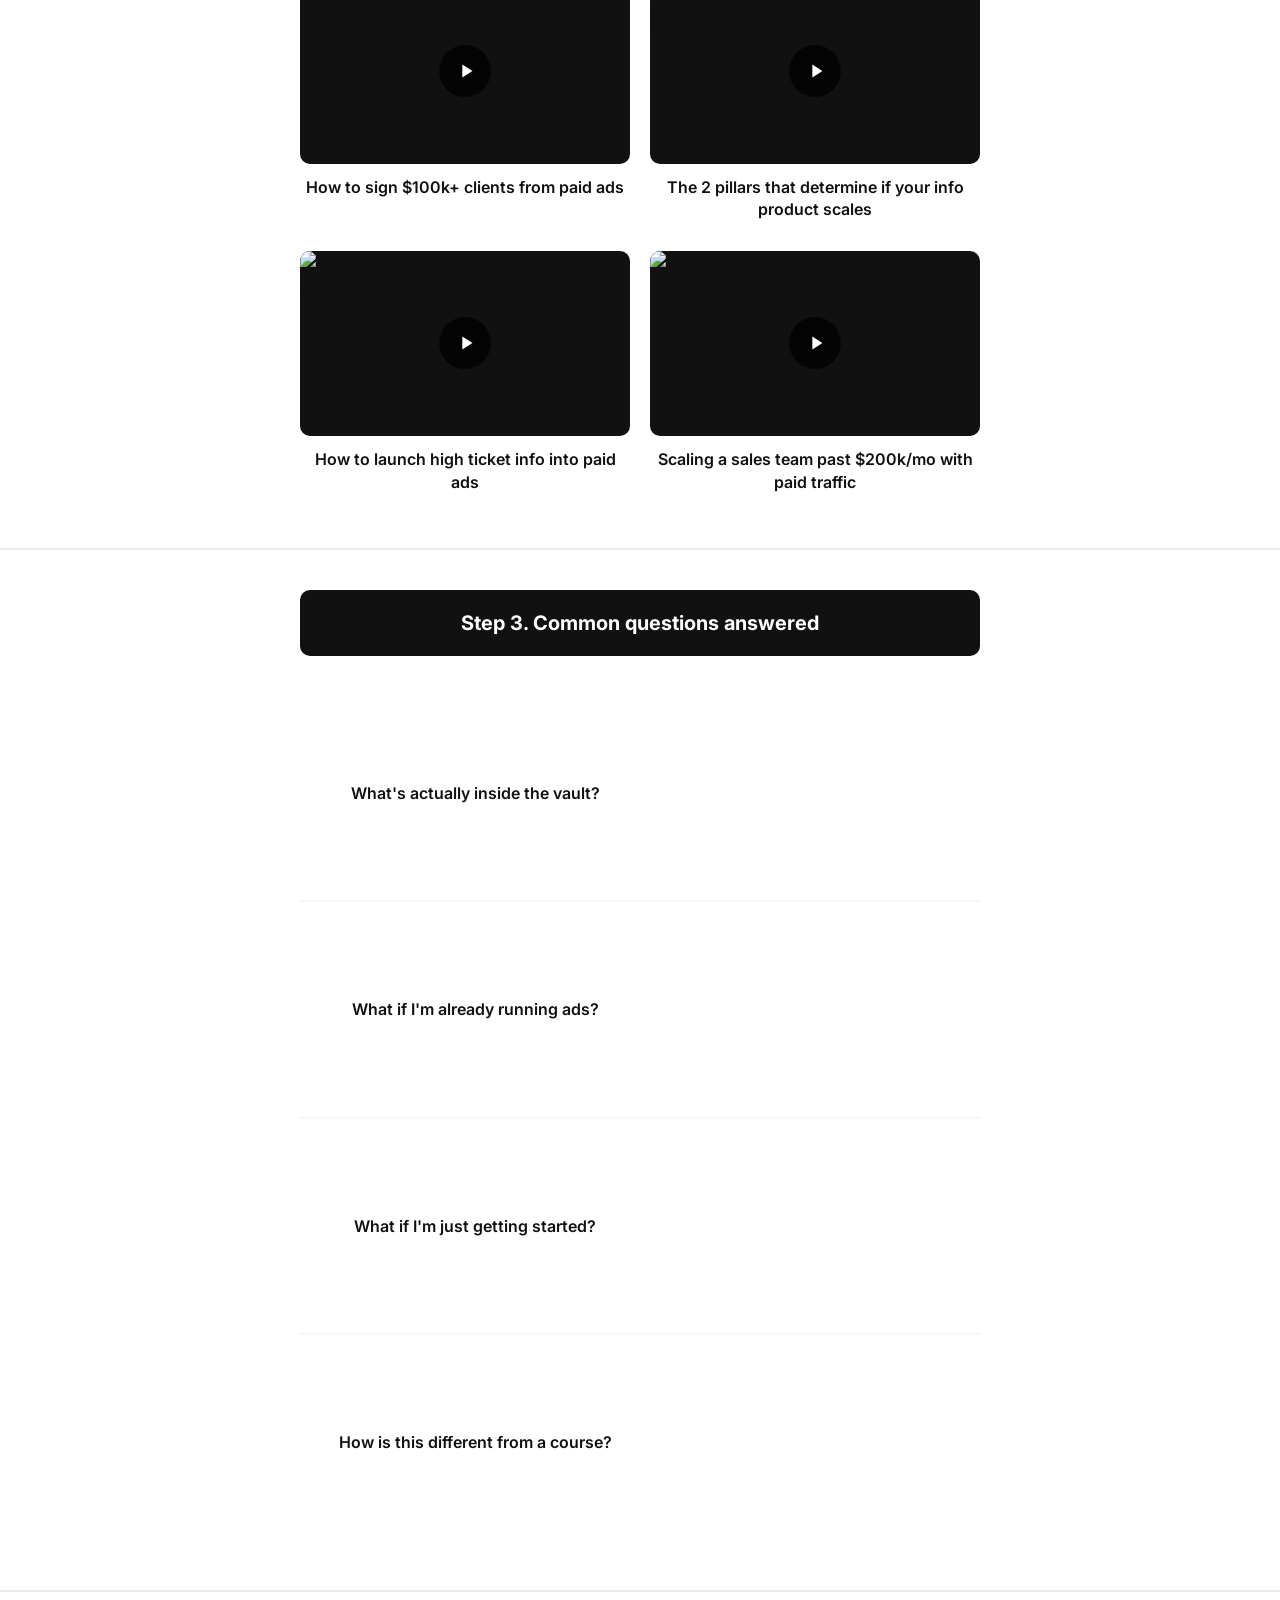
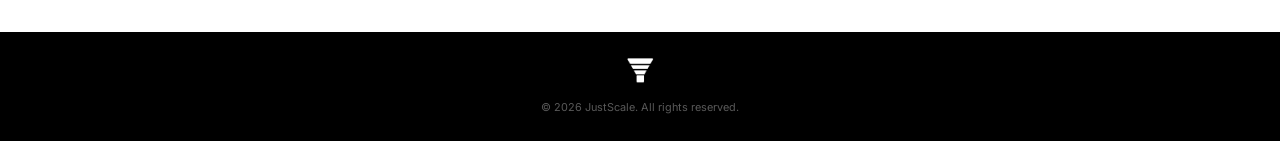
==== commit 0fd588d4: "Embed main Wistia confirmation video on vault confirm page Co-Authored-By: Claude Opus 4.6 (1M conte" ====
--- a/confirm/index.html
+++ b/confirm/index.html
@@ -233,8 +233,11 @@
             <div class="step-heading">
                 <h2>Step 1. Watch this video</h2>
             </div>
-            <div class="video-placeholder">
-                <span>CONFIRMATION VIDEO PLACEHOLDER</span>
+            <div style="position: relative; width: 100%; border-radius: 10px; overflow: hidden;">
+                <script src="https://fast.wistia.com/player.js" async></script>
+                <script src="https://fast.wistia.com/embed/nzsqwh8adt.js" async type="module"></script>
+                <style>wistia-player[media-id='nzsqwh8adt']:not(:defined) { background: center / contain no-repeat url('https://fast.wistia.com/embed/medias/nzsqwh8adt/swatch'); display: block; filter: blur(5px); padding-top:56.25%; }</style>
+                <wistia-player media-id="nzsqwh8adt" aspect="1.7777777777777777"></wistia-player>
             </div>
         </div>
     </div>
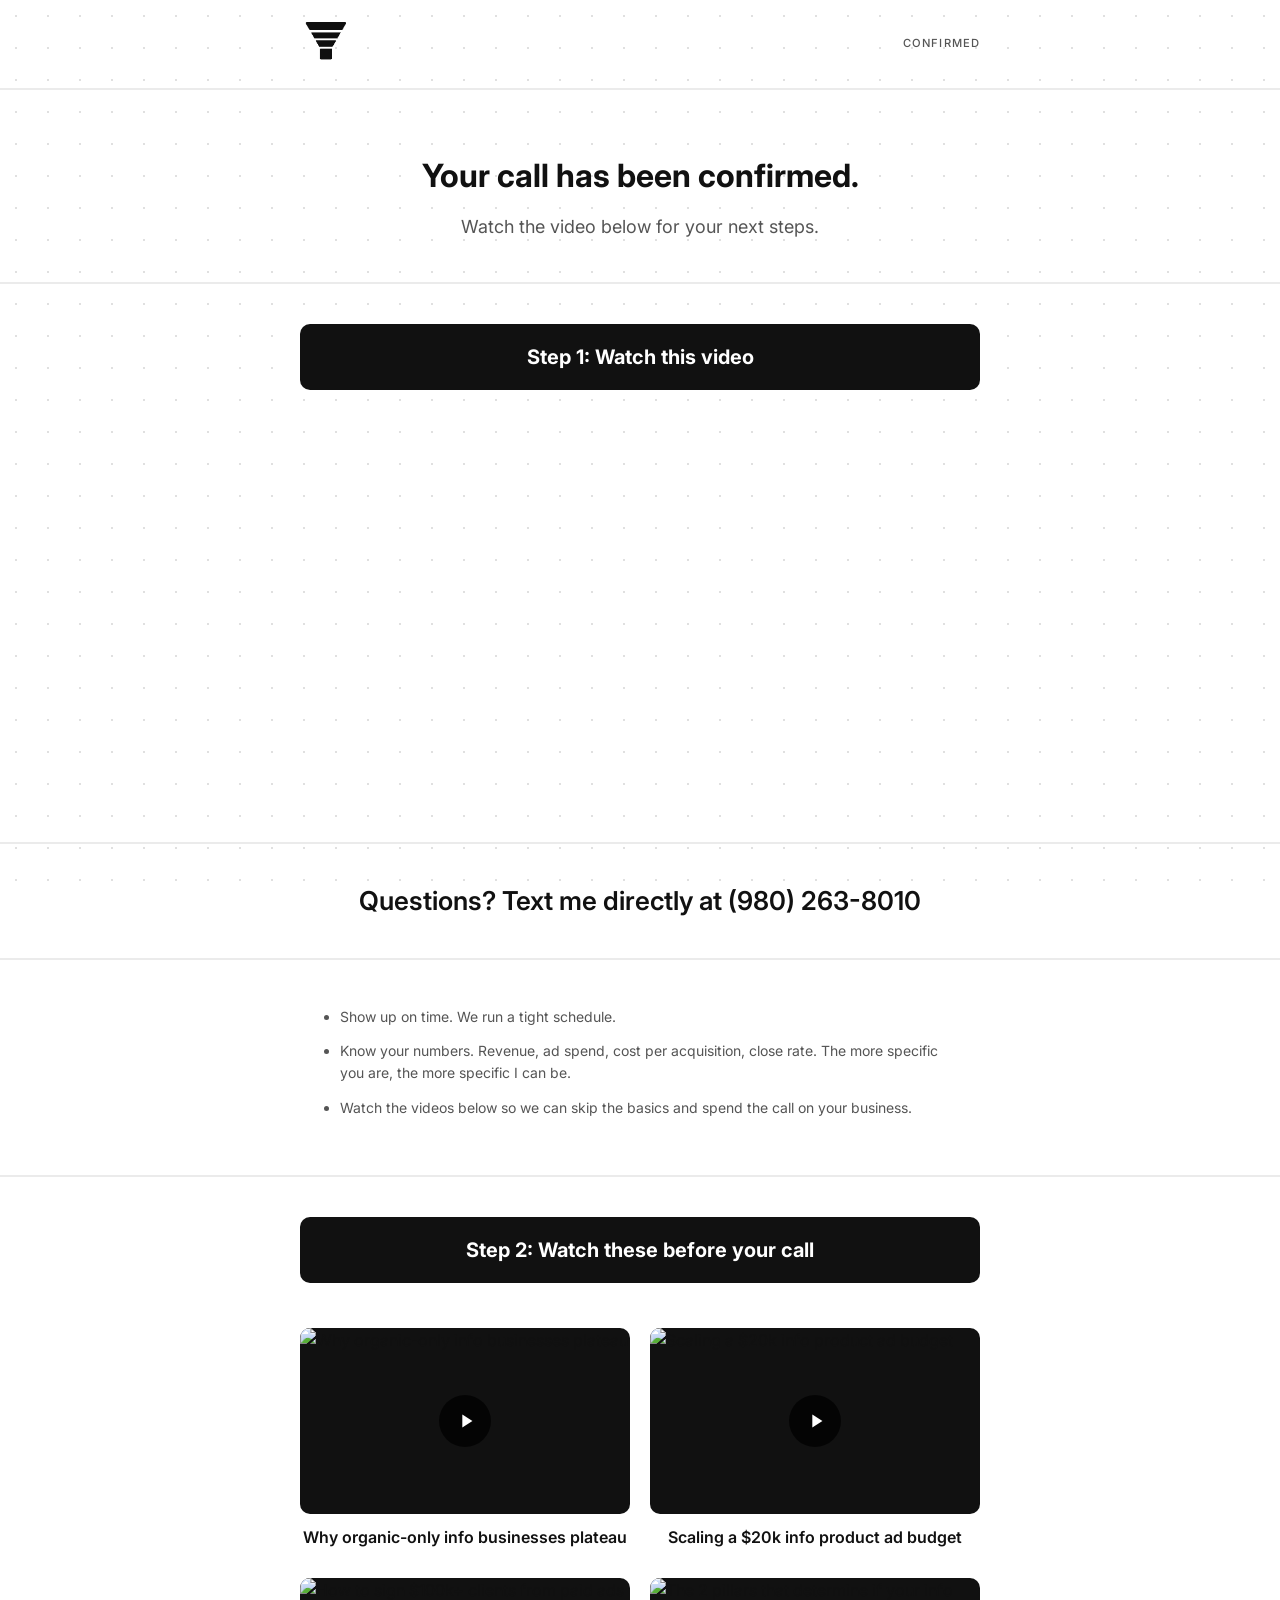
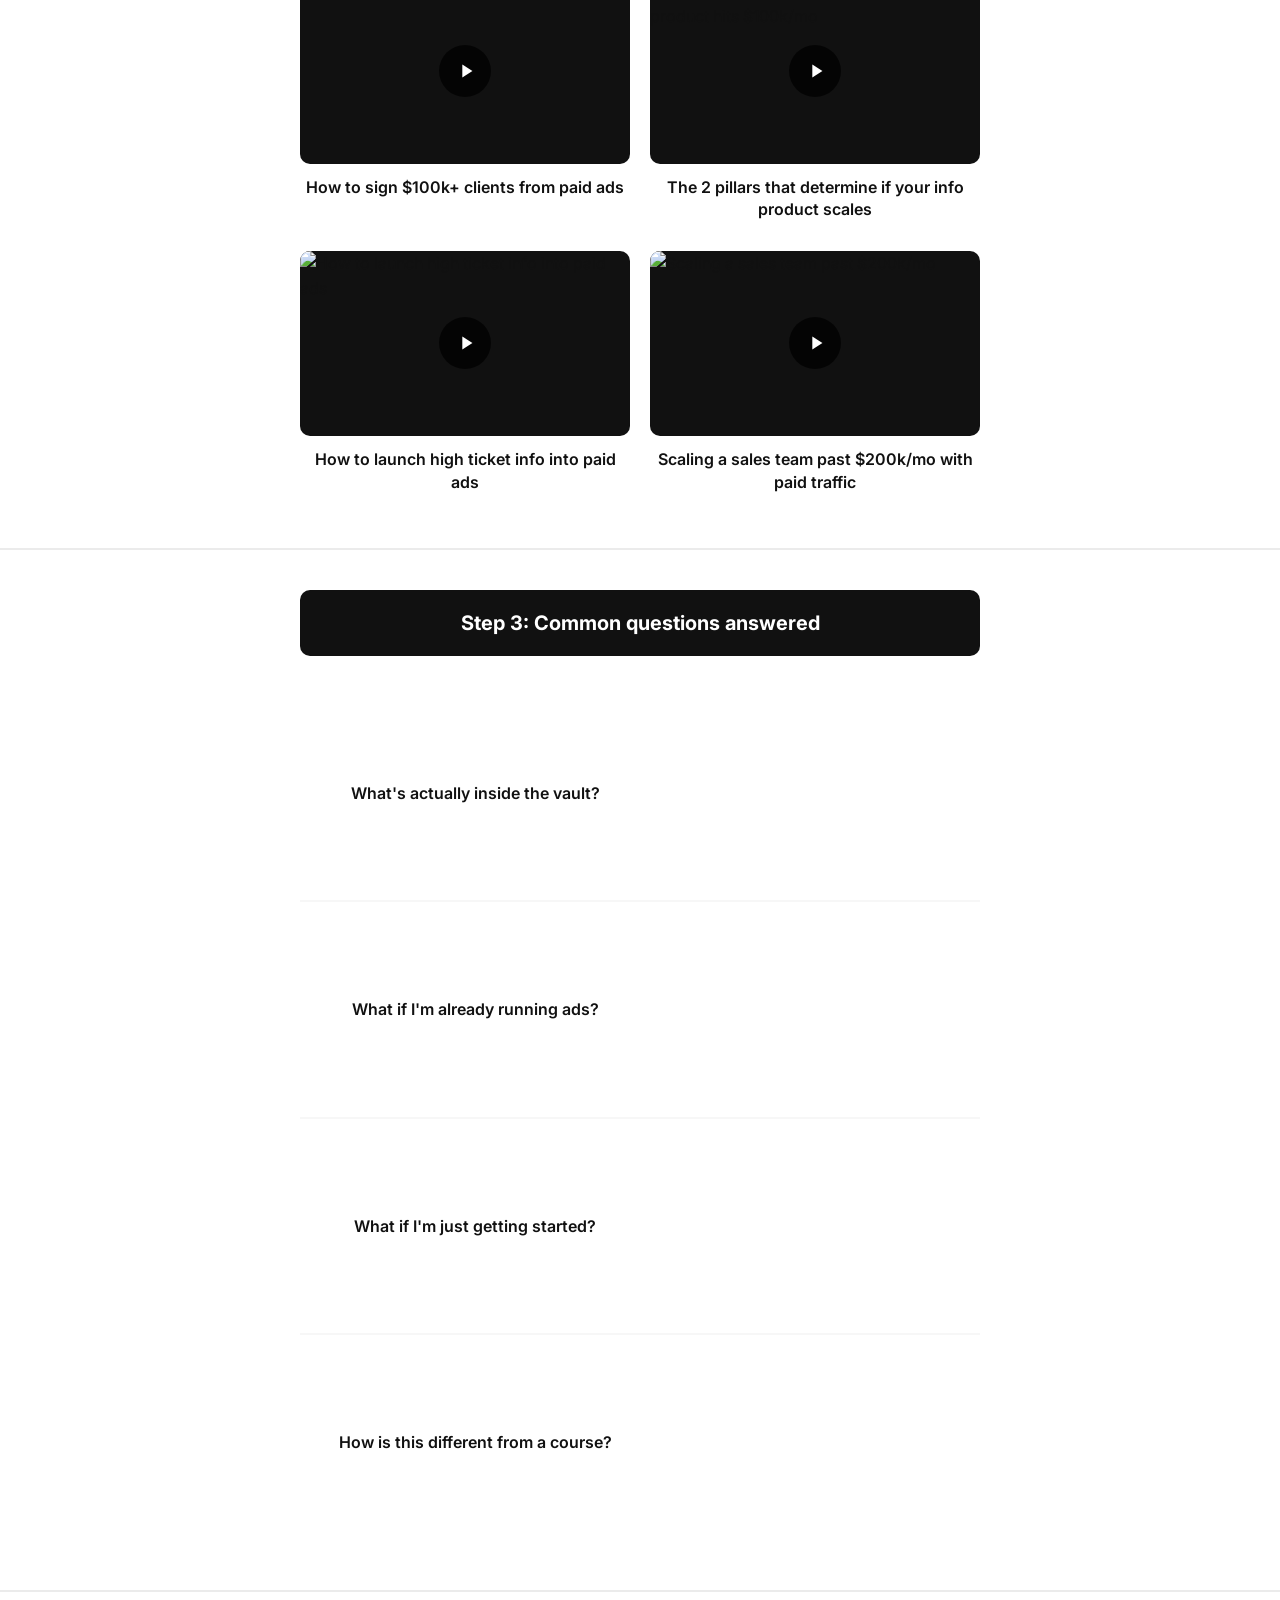
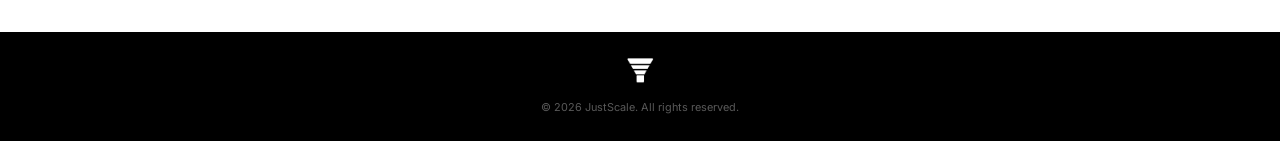
==== commit 473185ae: "Step headings: use colon format (Step 1: ...) Co-Authored-By: Claude Opus 4.6 (1M context) <noreply@" ====
--- a/confirm/index.html
+++ b/confirm/index.html
@@ -231,7 +231,7 @@
     <div class="confirm-section">
         <div class="container">
             <div class="step-heading">
-                <h2>Step 1. Watch this video</h2>
+                <h2>Step 1: Watch this video</h2>
             </div>
             <div style="position: relative; width: 100%; border-radius: 10px; overflow: hidden;">
                 <script src="https://fast.wistia.com/player.js" async></script>
@@ -261,7 +261,7 @@
     <div class="confirm-section">
         <div class="container">
             <div class="step-heading">
-                <h2>Step 2. Watch these before your call</h2>
+                <h2>Step 2: Watch these before your call</h2>
             </div>
 
             <div class="two-col">
@@ -302,7 +302,7 @@
     <div class="confirm-section">
         <div class="container">
             <div class="step-heading">
-                <h2>Step 3. Common questions answered</h2>
+                <h2>Step 3: Common questions answered</h2>
             </div>
 
             <div class="faq-row">
